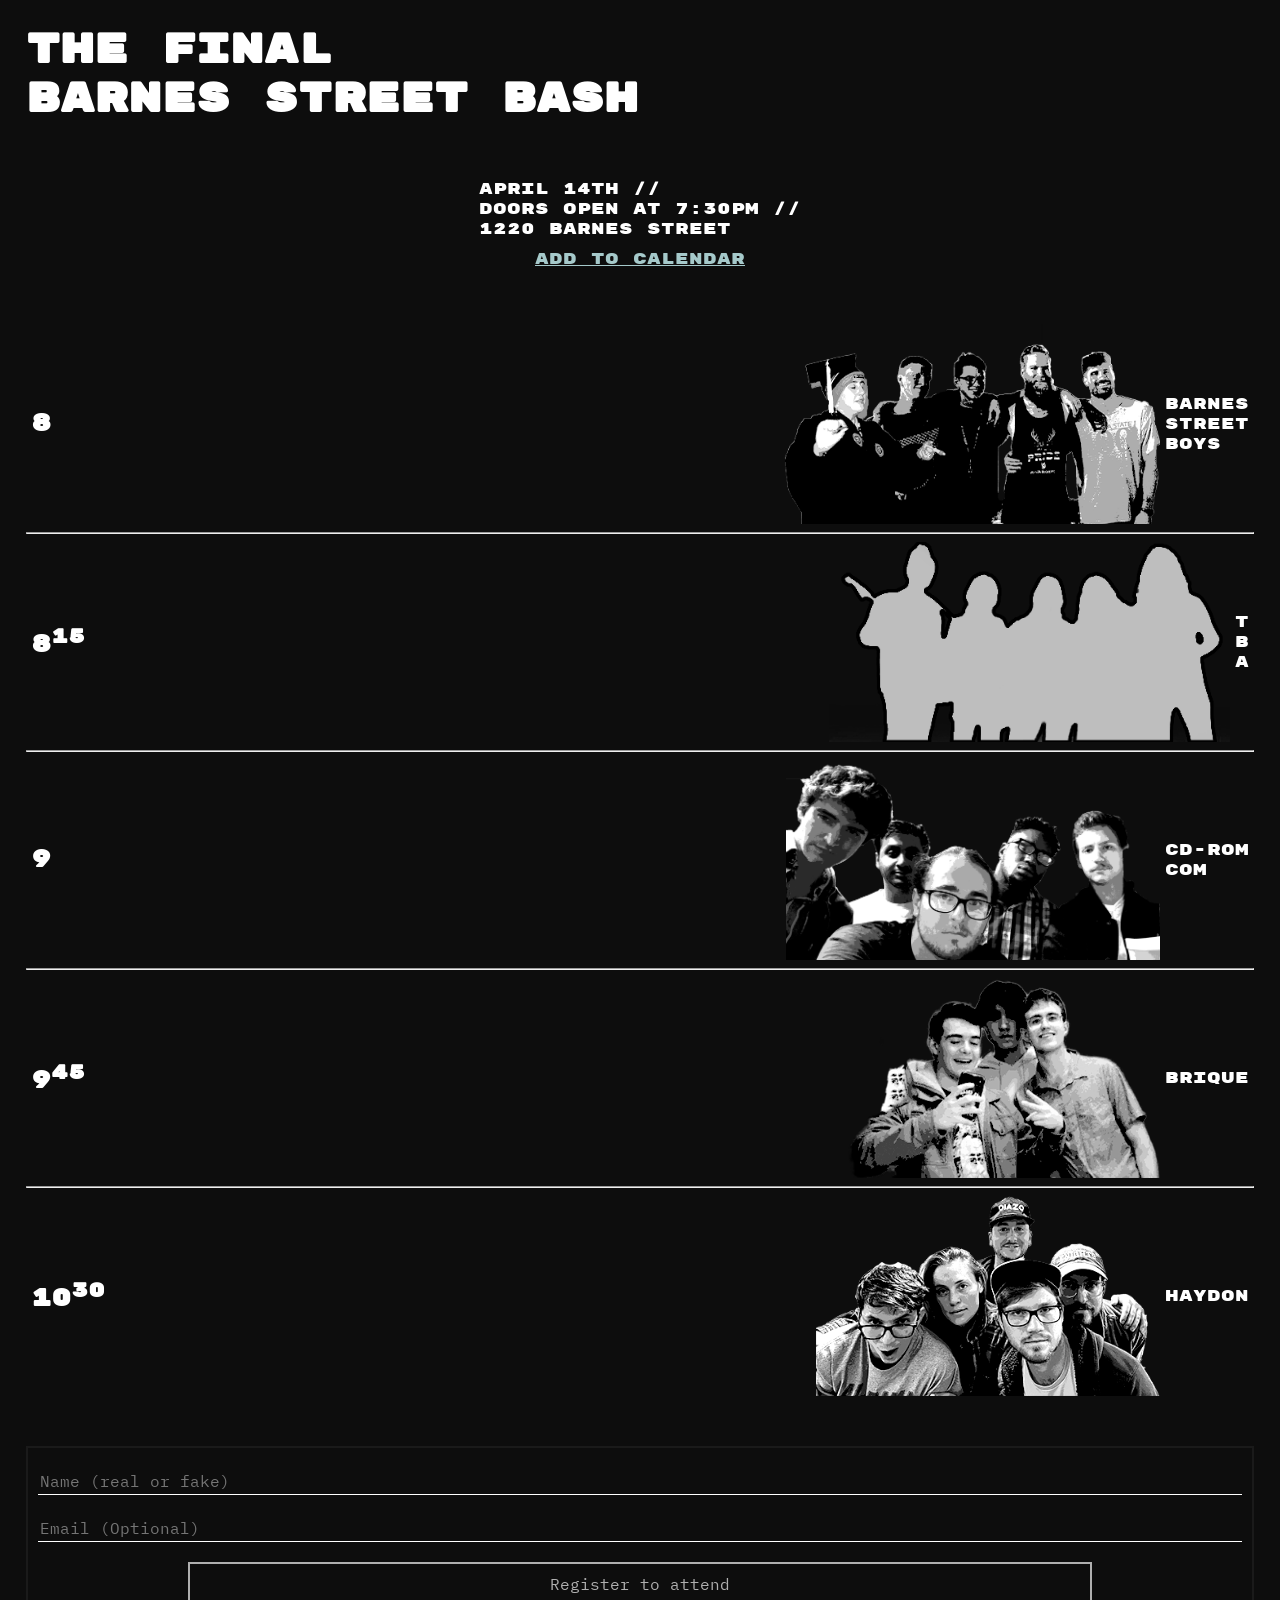
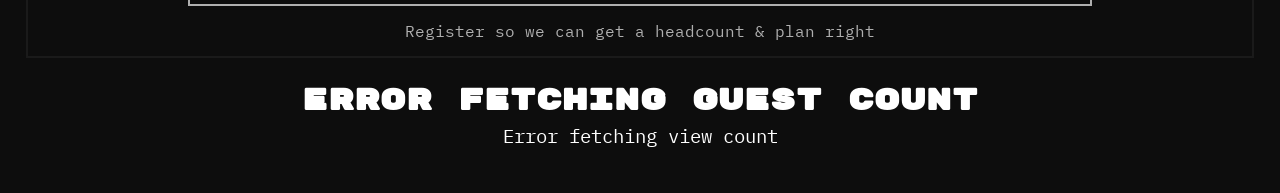
==== docs/a/index.html @ 59dac0d5 "add a subdir" ====
<html>
    <head>
        <link rel="stylesheet" href="index2.css">
        <meta name="viewport" content="width=device-width, initial-scale=1, maximum-scale=1"/>
        <meta property="og:title" content="Final Barnes Street Bash" />
        <meta property="og:description" content="Apr 14, 7:30PM" />
        <meta property="og:image" content="https://garrepi.dev/bstb3/res/og-image2.png" />
    </head>
    <body>
        <h1>
            The Final<br>
            Barnes Street Bash
        </h1>

        <div class="v-flex mt5">
            <p>April 14th //<br> Doors Open at 7:30pm //<br>1220 Barnes Street</p>
            <p><a href="./res/event.ics">Add to Calendar</a></p>
        </div>

        <div class="bands-list mt5">
            <div class="h-flex">
                <p class="band-time">8</p>
                <div class="band-card">
                    <img src="./res/band-images/bstb.png" alt="barnes street image">
                    <div class="v-flex">
                        <p>Barnes<br>Street<br>Boys</p>
                    </div>
                </div>
            </div>

            <hr class="dotted">


            <div class="h-flex">
                <p class="band-time">8<sup>15</sup></p>
                <div class="band-card">
                    <img src="./res/band-images/tba.png" alt="tba image">
                    <div class="v-flex">
                        <p>T<br>B<br>A</p>
                    </div>
                </div>
            </div>

            <hr class="dotted">

            <div class="h-flex">
                <p class="band-time">9</p>
                <div class="band-card">
                    <img src="./res/band-images/cd-rom-com.png" alt="cdromcom image">
                    <p>CD-ROM<br>COM</p>
                </div>
            </div>

            <hr class="dotted">

            <div class="h-flex">
                <p class="band-time">9<sup>45</sup></p>
                <div class="band-card">
                    <img src="./res/band-images/brique.png" alt="brique image">
                    <p>Brique</p>
                </div>
            </div>

            <hr class="dotted">

            <div class="h-flex">
                <p class="band-time">10<sup>30</sup></p>
                <div class="band-card">
                    <img src="./res/band-images/haydon.png" alt="haydon image">
                    <p>Haydon</p>
                </div>
            </div>
        </div>

        <div id="input-pane" class="v-flex mt5">
            <input class="w-100 text-input" type="text" id="name" name="name" onkeyup="poll_registration_status()" placeholder="Name (real or fake)">
            <input class="w-100 text-input" type="text" id="email" name="email" onkeyup="poll_registration_status()" placeholder="Email (Optional)">
            <input id="register-button" class="w-75 button" type="submit" value="Register to attend" onClick="register()">
            <p>Register so we can get a headcount &amp; plan right</p>
        </div>

        <h2 id="guest-count" class="w-100"></h2>
        <h3 id="view-count" class="w-100"></h3>
        <div id="guests" class="guests-grid">
        </div>
        <script src="index.js"></script> 
    </body>
</html>
---- docs/a/index2.css ----
:root {
    --fake-black: hsl(0, 0%, 5%);
    --blue: #A5C9CA;
    --red: #cd5c5c;
    --white: #afafaf;
    --clear: rgba(0, 0, 0, 0);
    --form-bg: hsl(0, 0%, 14%);
    --form-border: hsl(0, 0%, 10%);
}

@font-face {
  font-family: "RubikMonoOne-Regular";
  src: url('./res/RubikMonoOne-Regular.ttf') format('truetype');
}
@font-face {
  font-family: "IBM Plex Mono";
  src: url('./res/IBMPlexMono-Regular.ttf') format('truetype');
}

.mt5 {
    margin-top: 50px;
}
.h-flex {
    display: flex;
    flex-direction: row;
    align-items: center;
    justify-content: space-between;
    flex-wrap: wrap;
}
.v-flex {
    display: flex;
    flex-direction: column;
    align-items: center;
    justify-content: space-between;
}
.w-100 {
    width: 100%;
}
.w-75 {
    width: 75%;
}
.m1 {
    margin: 1%;
}
ul {
    list-style: none;
}
p {
    margin: 5px;
    font-size: 1em;
    font-family: 'RubikMonoOne-Regular', sans-serif;
    overflow: hidden;
}
.disclaimer {
    margin-top: 25px;
    font-family: 'IBM Plex Mono', monospace;
    color: var(--red);
}
a {
    color: var(--blue);
}
h1 {
    font-size: 2.5em;
    font-weight: regular;
    font-family: 'RubikMonoOne-Regular', sans-serif;
}
h2 {
    text-align: center;
    font-size: 1.875em;
    font-style: bold;
    font-family: 'RubikMonoOne-Regular', sans-serif;
}
h3 {
    text-align: center;
    font-weight: normal;
    font-family: "IBM Plex Mono", monospace;
}
.divider {
    border: 1px white;
}

.band-card {
    display: flex;
    align-items: center;
    justify-content: flex-end;
}
.band-card img {
    height: min(20vw, 200px);
}
.band-time {
    font-weight: bold;
    font-size: 1.5em;
}

#guest-count {
    margin-bottom: 0px;
}

#view-count {
    margin-top: 5px;
}

body {
    font-size: 100%;
    font-family: sans-serif;
    background-color: var(--fake-black);
    color: white;
    margin: 2%;
}
.button {
    font-family: "IBM Plex Mono", monospace;
    text-align: center;
    font-size: 1em;
    margin: 10px;
    padding: 10px;
    border: 2px solid var(--white);
    color: var(--white);
    background: var(--clear);
}

#input-pane {
    border: 2px solid var(--form-border);
    padding: 10px;
}
#input-pane p {
    font-family: "IBM Plex Mono", monospace;
    color: var(--white);
}

.text-input {
    font-size: 1em;
    line-height: 1.5;
    color: var(--white);
    background: var(--clear);
    margin: 10px 0px 10px 0px;
    font-family: "IBM Plex Mono", monospace;
    border-top-style: hidden;
    border-right-style: hidden;
    border-left-style: hidden;
    border-bottom-style: groove;
    border-bottom: solid white 1px;
    border-radius: 0;
}

.checkbox {
    font-family: "IBM Plex Mono", monospace;
}
.guests-grid {
    display: grid;
    grid-template-columns: repeat(3, minmax(0, 1fr) );
}
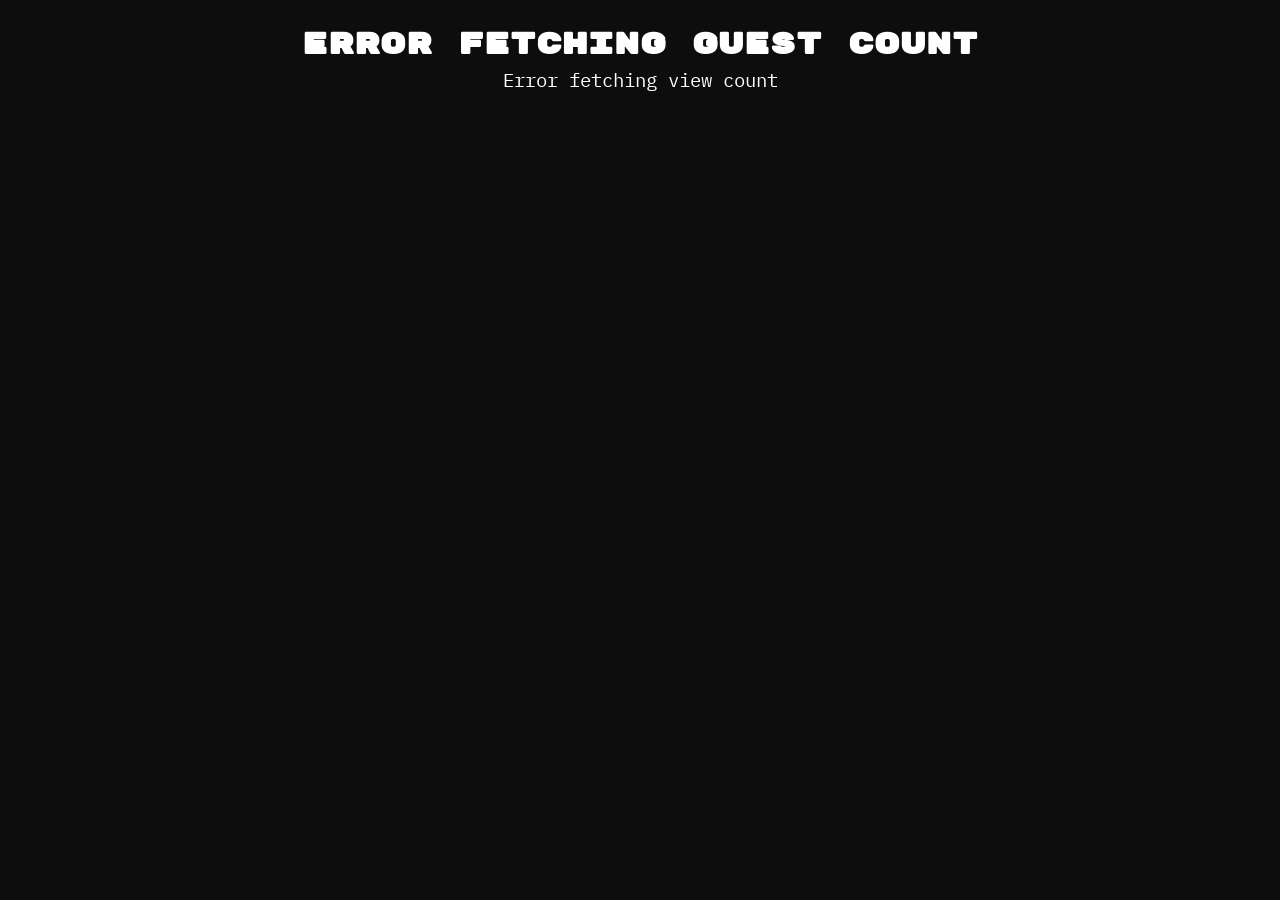
==== commit 8afd3346: "update admin page" ====
--- a/docs/a/index.html
+++ b/docs/a/index.html
@@ -7,78 +7,6 @@
         <meta property="og:image" content="https://garrepi.dev/bstb3/res/og-image2.png" />
     </head>
     <body>
-        <h1>
-            The Final<br>
-            Barnes Street Bash
-        </h1>
-
-        <div class="v-flex mt5">
-            <p>April 14th //<br> Doors Open at 7:30pm //<br>1220 Barnes Street</p>
-            <p><a href="./res/event.ics">Add to Calendar</a></p>
-        </div>
-
-        <div class="bands-list mt5">
-            <div class="h-flex">
-                <p class="band-time">8</p>
-                <div class="band-card">
-                    <img src="./res/band-images/bstb.png" alt="barnes street image">
-                    <div class="v-flex">
-                        <p>Barnes<br>Street<br>Boys</p>
-                    </div>
-                </div>
-            </div>
-
-            <hr class="dotted">
-
-
-            <div class="h-flex">
-                <p class="band-time">8<sup>15</sup></p>
-                <div class="band-card">
-                    <img src="./res/band-images/tba.png" alt="tba image">
-                    <div class="v-flex">
-                        <p>T<br>B<br>A</p>
-                    </div>
-                </div>
-            </div>
-
-            <hr class="dotted">
-
-            <div class="h-flex">
-                <p class="band-time">9</p>
-                <div class="band-card">
-                    <img src="./res/band-images/cd-rom-com.png" alt="cdromcom image">
-                    <p>CD-ROM<br>COM</p>
-                </div>
-            </div>
-
-            <hr class="dotted">
-
-            <div class="h-flex">
-                <p class="band-time">9<sup>45</sup></p>
-                <div class="band-card">
-                    <img src="./res/band-images/brique.png" alt="brique image">
-                    <p>Brique</p>
-                </div>
-            </div>
-
-            <hr class="dotted">
-
-            <div class="h-flex">
-                <p class="band-time">10<sup>30</sup></p>
-                <div class="band-card">
-                    <img src="./res/band-images/haydon.png" alt="haydon image">
-                    <p>Haydon</p>
-                </div>
-            </div>
-        </div>
-
-        <div id="input-pane" class="v-flex mt5">
-            <input class="w-100 text-input" type="text" id="name" name="name" onkeyup="poll_registration_status()" placeholder="Name (real or fake)">
-            <input class="w-100 text-input" type="text" id="email" name="email" onkeyup="poll_registration_status()" placeholder="Email (Optional)">
-            <input id="register-button" class="w-75 button" type="submit" value="Register to attend" onClick="register()">
-            <p>Register so we can get a headcount &amp; plan right</p>
-        </div>
-
         <h2 id="guest-count" class="w-100"></h2>
         <h3 id="view-count" class="w-100"></h3>
         <div id="guests" class="guests-grid">
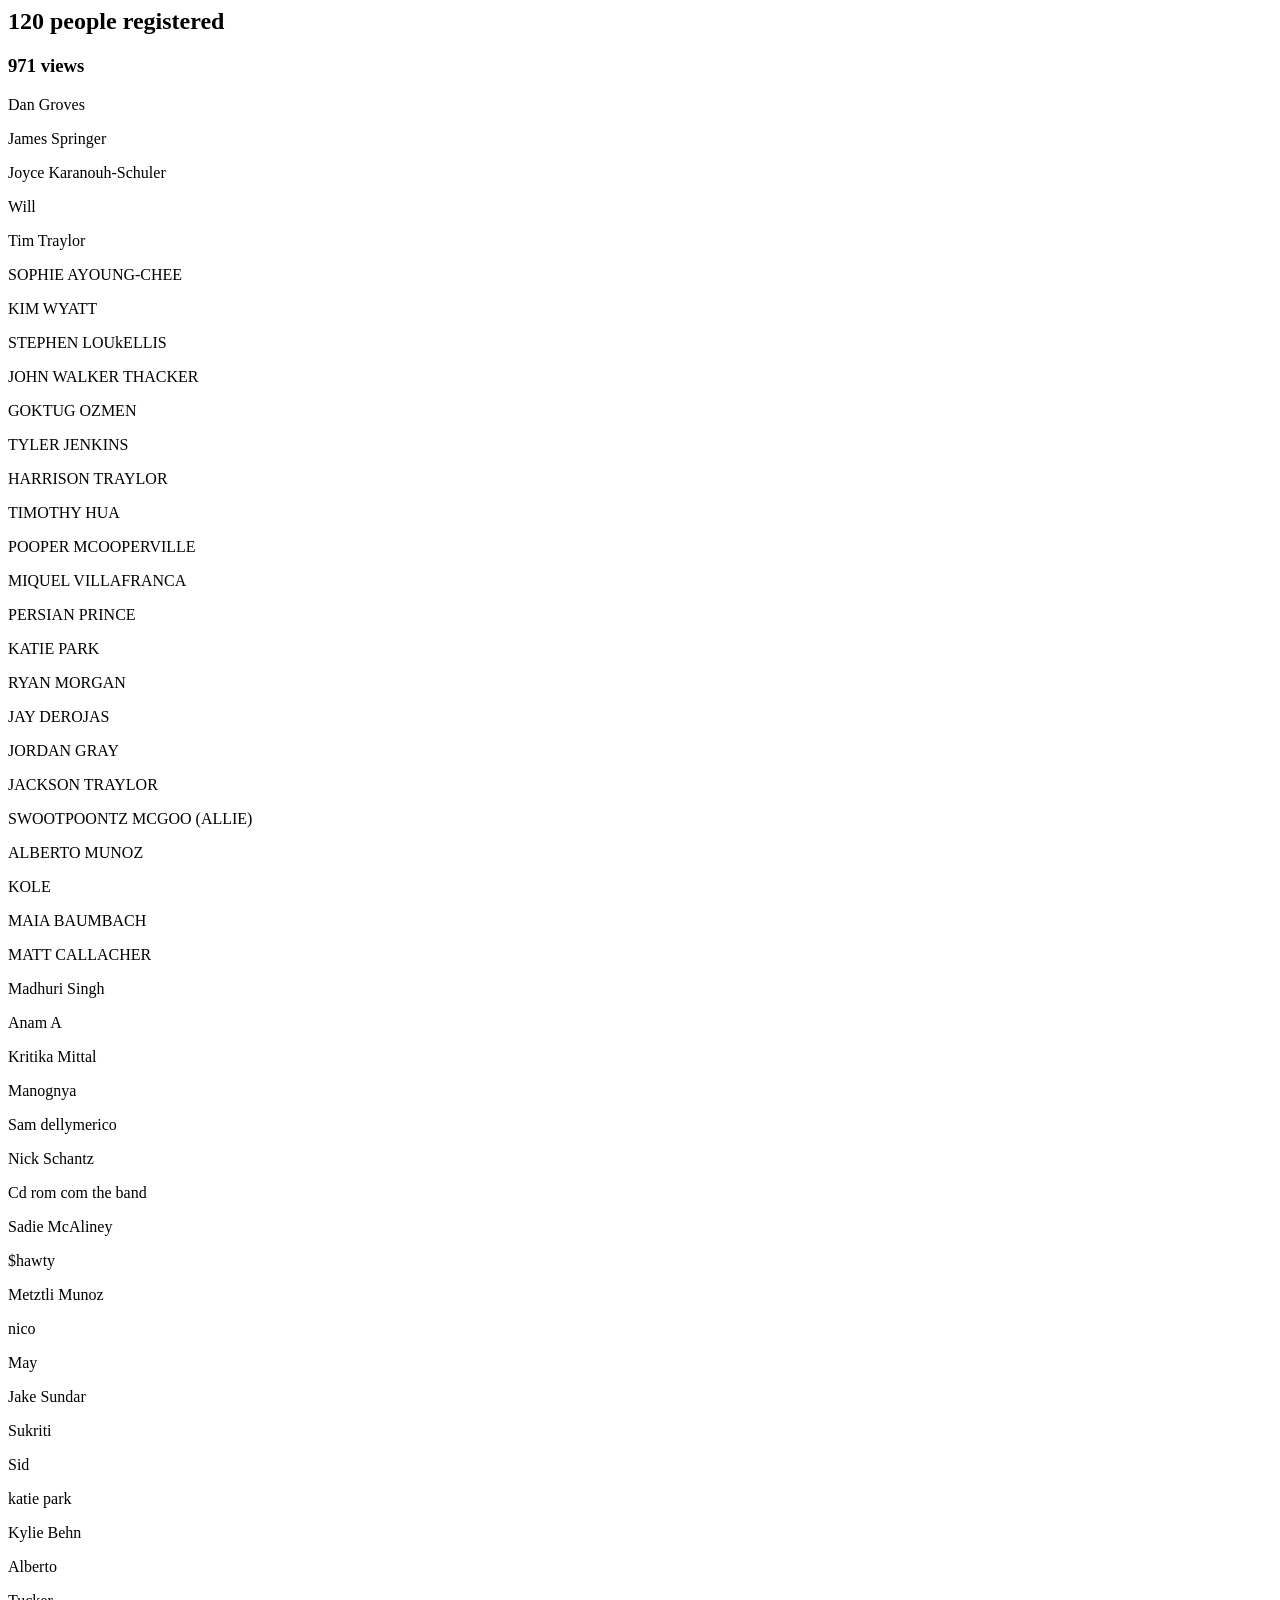
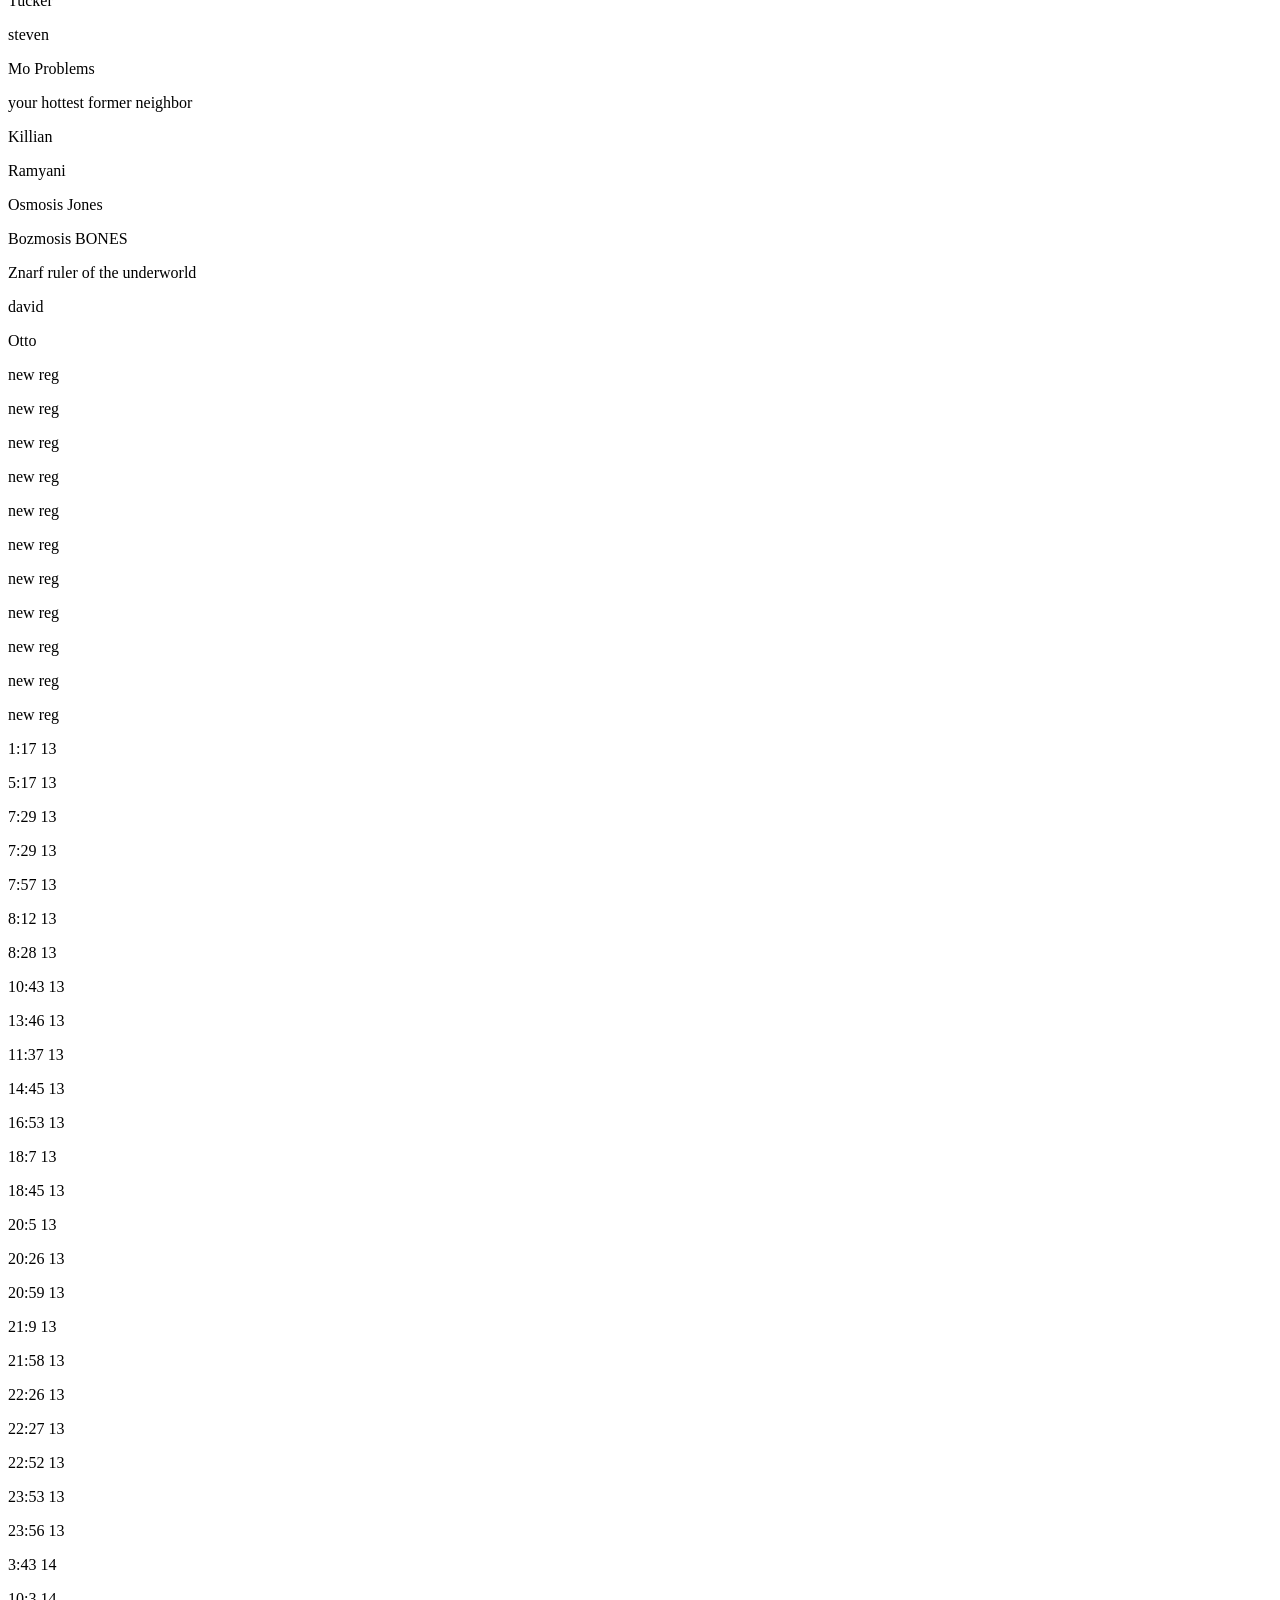
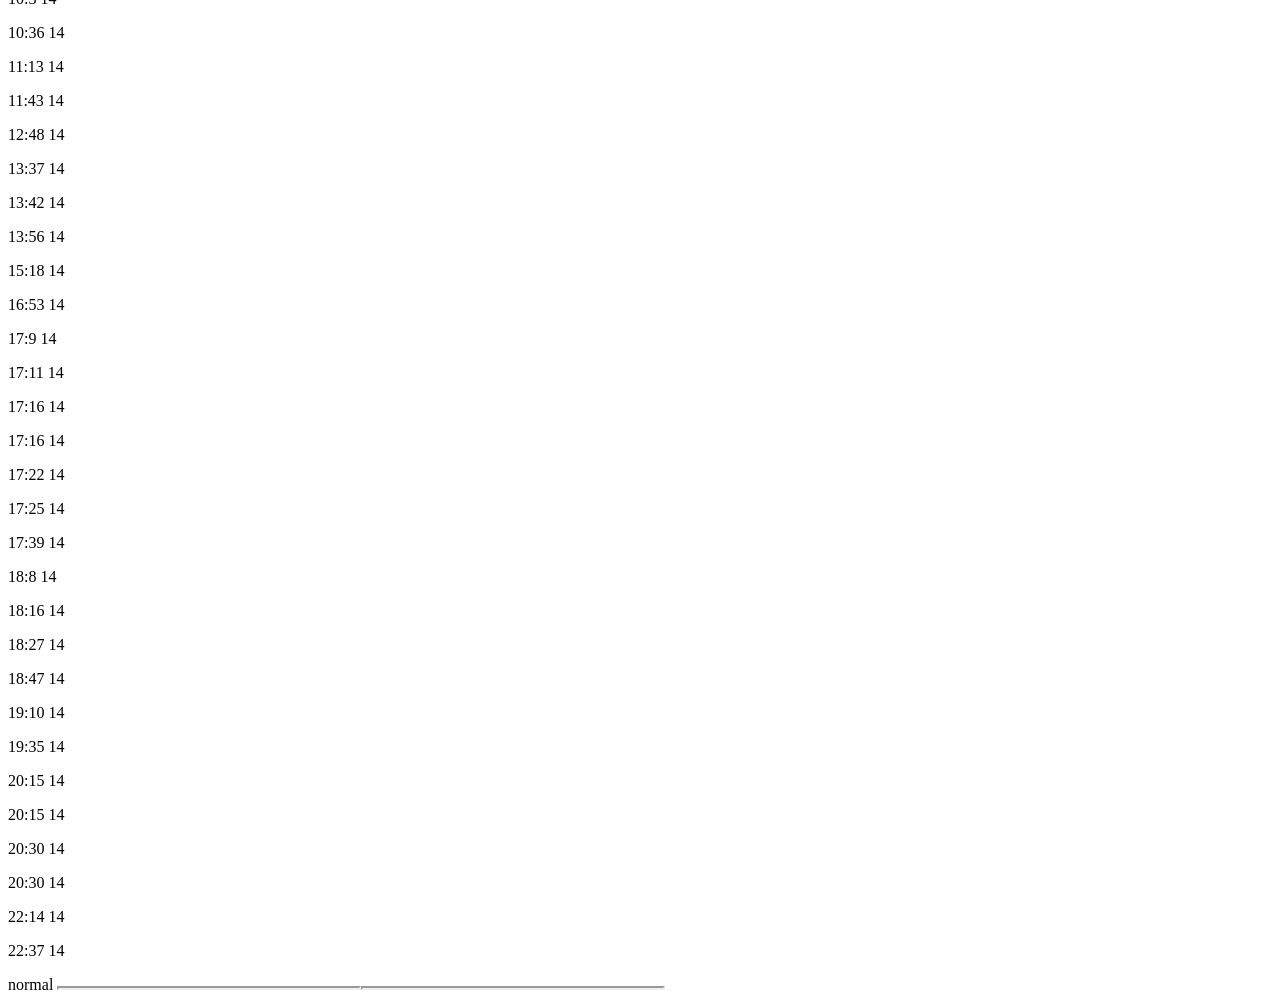
==== commit 545c368e: "bring in real admin page with results" ====
--- a/docs/a/index.html
+++ b/docs/a/index.html
@@ -1,16 +1,20 @@
-<html>
-    <head>
-        <link rel="stylesheet" href="index2.css">
-        <meta name="viewport" content="width=device-width, initial-scale=1, maximum-scale=1"/>
-        <meta property="og:title" content="Final Barnes Street Bash" />
-        <meta property="og:description" content="Apr 14, 7:30PM" />
-        <meta property="og:image" content="https://garrepi.dev/bstb3/res/og-image2.png" />
-    </head>
+<html><head>
+<meta http-equiv="content-type" content="text/html; charset=UTF-8">
+        <link rel="stylesheet" href="admin_page_files/index2.css">
+        <meta name="viewport" content="width=device-width, initial-scale=1, maximum-scale=1">
+        <meta property="og:title" content="Final Barnes Street Bash">
+        <meta property="og:description" content="Apr 14, 7:30PM">
+        <meta property="og:image" content="https://garrepi.dev/bstb3/res/og-image2.png">
+    <style type="text/css">@media print {
+        .TridactylStatusIndicator {
+            display: none !important;
+        }
+    }</style></head>
     <body>
-        <h2 id="guest-count" class="w-100"></h2>
-        <h3 id="view-count" class="w-100"></h3>
-        <div id="guests" class="guests-grid">
-        </div>
-        <script src="index.js"></script> 
-    </body>
-</html>
+        <h2 id="guest-count" class="w-100">120 people registered</h2>
+        <h3 id="view-count" class="w-100">971 views</h3>
+        <div id="guests" class="guests-grid"><p>Dan Groves</p><p>James Springer</p><p>Joyce Karanouh-Schuler</p><p>Will</p><p>Tim Traylor</p><p>SOPHIE AYOUNG-CHEE</p><p>KIM WYATT</p><p>STEPHEN LOUkELLIS</p><p>JOHN WALKER THACKER</p><p>GOKTUG OZMEN</p><p>TYLER JENKINS</p><p>HARRISON TRAYLOR</p><p>TIMOTHY HUA</p><p>POOPER MCOOPERVILLE</p><p>MIQUEL VILLAFRANCA</p><p>PERSIAN PRINCE</p><p>KATIE PARK</p><p>RYAN MORGAN</p><p>JAY DEROJAS</p><p>JORDAN GRAY</p><p>JACKSON TRAYLOR</p><p>SWOOTPOONTZ MCGOO (ALLIE)</p><p>ALBERTO MUNOZ</p><p>KOLE</p><p>MAIA BAUMBACH</p><p>MATT CALLACHER</p><p>Madhuri Singh</p><p>Anam A</p><p>Kritika Mittal</p><p>Manognya</p><p>Sam dellymerico</p><p>Nick Schantz</p><p>Cd rom com the band</p><p>Sadie McAliney</p><p>$hawty</p><p>Metztli Munoz</p><p>nico</p><p>May</p><p>Jake Sundar</p><p>Sukriti </p><p>Sid</p><p>katie park</p><p>Kylie Behn</p><p>Alberto</p><p>Tucker</p><p>steven</p><p>Mo Problems</p><p>your hottest former neighbor</p><p>Killian</p><p>Ramyani</p><p>Osmosis Jones</p><p>Bozmosis BONES</p><p>Znarf ruler of the underworld </p><p>david</p><p>Otto</p><p>new reg</p><p>new reg</p><p>new reg</p><p>new reg</p><p>new reg</p><p>new reg</p><p>new reg</p><p>new reg</p><p>new reg</p><p>new reg</p><p>new reg</p><p>1:17 13</p><p>5:17 13</p><p>7:29 13</p><p>7:29 13</p><p>7:57 13</p><p>8:12 13</p><p>8:28 13</p><p>10:43 13</p><p>13:46 13</p><p>11:37 13</p><p>14:45 13</p><p>16:53 13</p><p>18:7 13</p><p>18:45 13</p><p>20:5 13</p><p>20:26 13</p><p>20:59 13</p><p>21:9 13</p><p>21:58 13</p><p>22:26 13</p><p>22:27 13</p><p>22:52 13</p><p>23:53 13</p><p>23:56 13</p><p>3:43 14</p><p>10:3 14</p><p>10:36 14</p><p>11:13 14</p><p>11:43 14</p><p>12:48 14</p><p>13:37 14</p><p>13:42 14</p><p>13:56 14</p><p>15:18 14</p><p>16:53 14</p><p>17:9 14</p><p>17:11 14</p><p>17:16 14</p><p>17:16 14</p><p>17:22 14</p><p>17:25 14</p><p>17:39 14</p><p>18:8 14</p><p>18:16 14</p><p>18:27 14</p><p>18:47 14</p><p>19:10 14</p><p>19:35 14</p><p>20:15 14</p><p>20:15 14</p><p>20:30 14</p><p>20:30 14</p><p>22:14 14</p><p>22:37 14</p></div>
+        <script src="admin_page_files/index.js"></script><span class="cleanslate TridactylStatusIndicator TridactylModenormal">normal</span> 
+    
+
+</body><iframe class="cleanslate hidden" src="admin_page_files/commandline.html" id="cmdline_iframe" loading="lazy" style="height: 0px !important;"></iframe><iframe class="cleanslate hidden" src="admin_page_files/commandline_002.html" id="cmdline_iframe" loading="lazy" style="height: 0px !important;"></iframe></html>
